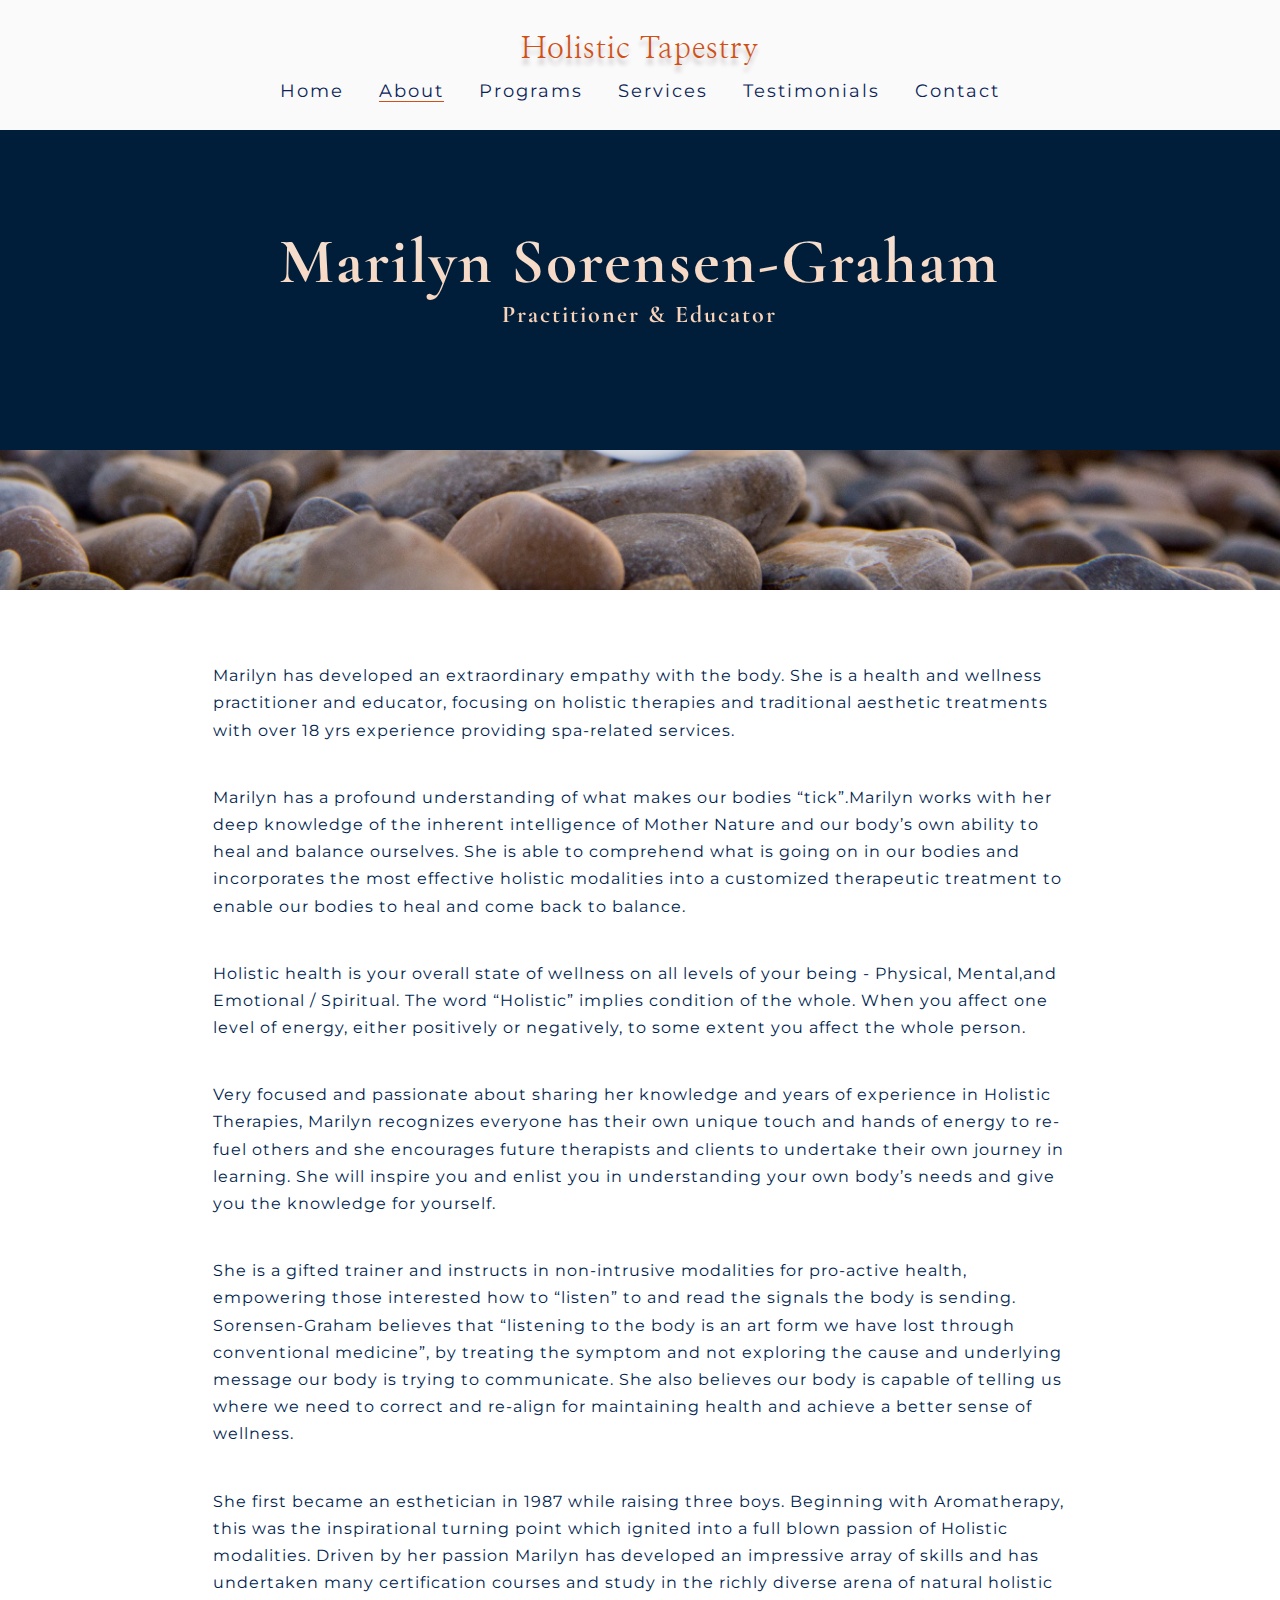
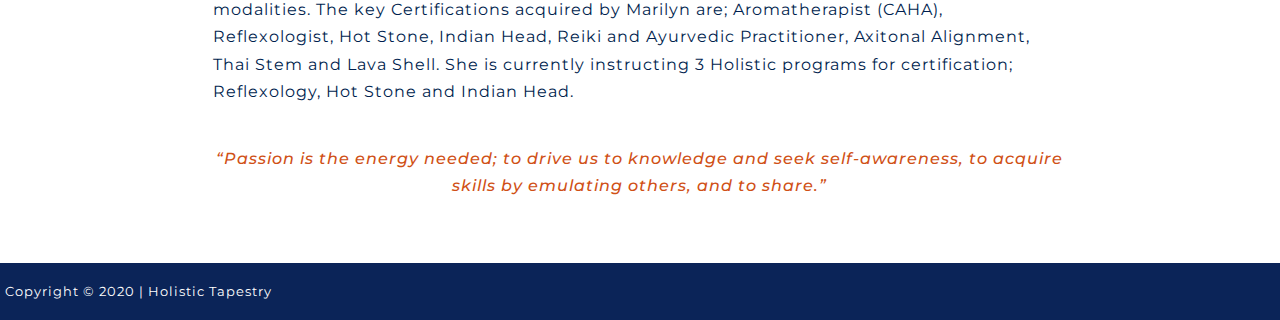
==== about.html @ fa6b3b5d "First commit" ====
<!DOCTYPE html>
<html>
    <head>
        <meta charset="utf-8">
        <meta name="viewport" content="initial-scale=1, maximum-scale=1">
        <title>Holistic Tapestry</title>
        <link href="https://fonts.googleapis.com/css2?family=Cormorant+Garamond:wght@300;400;500;600;700&family=Khula:wght@300;400;600;700&family=Playfair+Display:ital,wght@1,400;1,500;1,600;1,700;1,800;1,900&display=swap" rel="stylesheet">
        <link href="https://fonts.googleapis.com/css2?family=Nanum+Myeongjo&display=swap" rel="stylesheet">
                <link href="https://fonts.googleapis.com/css2?family=Montserrat:ital,wght@0,200;0,300;0,400;0,500;0,600;1,300;1,400&display=swap" rel="stylesheet">

        <link rel="stylesheet" href="style.css">
    </head>
    
    <body>
        <div class="main-grid">

        <header class="header">
            <div class="header-content"> 
                <p class="logo">Holistic Tapestry</p>
              <button aria-label="Open navigation" class="open-nav">&#9776;</button> 
                <nav class="nav">
                    <button aria-label="close navigation" class="close-nav">&times;</button>
                        <ul class="nav-list">
                        <li class="nav-item"><a href="index.html" class="nav-link">Home</a></li>
                        <li class="nav-item"><a href="about.html" class="nav-link current-page">About</a></li>
                        <li class="nav-item"><a href="programs.html" class="nav-link">Programs</a></li>
                        <li class="nav-item"><a href="services.html" class="nav-link">Services</a></li>
                        <li class="nav-item"><a href="testimonials.html" class="nav-link">Testimonials</a></li>
                        <li class="nav-item"><a href="contactus.html" class="nav-link">Contact</a></li>
                    </ul>
                </nav>
            </div>
        </header>
    
        <section class="other-pages">
                <h1 class="other-pages-title">Marilyn Sorensen-Graham <p class="subtitle-programs">Practitioner & Educator</p></h1>
        </section>
        
        <section class="image-section">
            <img src="img/sven-fischer-MHZvk_XpK2I-unsplash.jpg" class="image-banner">
        </section>
        
        
        <main>
        <section class="intro-section-others">
            <p class="intro-text-others"> Marilyn has developed an extraordinary empathy with the body. She is a health and wellness practitioner and educator, focusing on holistic therapies and traditional aesthetic treatments with over 18 yrs experience providing spa-related services.</p>
                <p class="intro-text-others"> Marilyn has a profound understanding of what makes our bodies “tick”.Marilyn works with her deep knowledge of the inherent intelligence of Mother Nature and our body’s own ability to heal and balance ourselves. She is able to comprehend what is going on in our bodies and incorporates the most effective holistic modalities into a customized therapeutic     treatment to enable our bodies to heal and come back to balance.</p>
                    <p class="intro-text-others"> Holistic health is your overall state of wellness on all levels of your being - Physical, Mental,and Emotional / Spiritual. The word “Holistic” implies condition of the whole. When you affect one level of energy, either positively or negatively, to some extent you affect the whole person.</p>
                        <p class="intro-text-others">Very focused and passionate about sharing her knowledge and years of experience in Holistic Therapies, Marilyn recognizes everyone has their own unique touch and hands of energy to re-fuel others and she encourages future therapists and clients to undertake their own journey in learning. She will inspire you and enlist you in understanding your own body’s needs and give you the knowledge for yourself.</p>
                    <p class="intro-text-others">She is a gifted trainer and instructs in non-intrusive modalities for pro-active health, empowering those interested how to “listen” to and read the signals the body is sending. Sorensen-Graham believes that “listening to the body is an art form we have lost through conventional medicine”, by treating the symptom and not exploring the cause and underlying message our body is trying to communicate. She also believes our body is capable of telling us where we need to correct and re-align for maintaining health and achieve a better sense of wellness.</p>
                <p class="intro-text-others">She first became an esthetician in 1987 while raising three boys. Beginning with Aromatherapy, this was the inspirational turning point which ignited into a full blown passion of Holistic modalities. Driven by her passion Marilyn has developed an impressive array of skills and has undertaken many certification courses and study in the richly diverse arena of natural holistic modalities. The key Certifications acquired by Marilyn are; Aromatherapist (CAHA), Reflexologist, Hot Stone, Indian Head, Reiki and Ayurvedic Practitioner, Axitonal Alignment, Thai Stem and Lava Shell. She is currently instructing 3 Holistic programs for certification; Reflexology, Hot Stone and Indian Head.
            </p>
             <p class="statement">“Passion is the energy needed; to drive us to knowledge and seek self-awareness, to acquire skills by emulating others, and to share.”</p>
        </section>
    </main>
           
    
        <footer class="footer">
            <p class="footer-text">Copyright © 2020 | Holistic Tapestry</p>
        </footer>
    
        </div>
        
         <script src="https://cdn.jsdelivr.net/npm/jquery@3.2.1/dist/jquery.min.js"></script>
        <script src="script.js"></script>
    </body>
</html>
---- style.css ----
/*
.slide-content .scroller {
    width:1024px;
}
*/

* { 
    box-sizing: border-box;
/*    border: 1px solid #f00 !important;*/
    
}


body { 
    margin: 0;
    font-family: 'Montserrat', sans-serif;
    font-size: 1rem;
    font-weight: 400;
    letter-spacing: 1px;
    color: #001E4E;
    line-height: 1.7;
}

main {
    padding: 3em;
}

img { 
    width: 100%;
    height: auto;
}


/*================== */
/*    TYPOGRAPHY    */
/**=================*/

h1 {
    font-family: 'Cormorant Garamond', serif;
}


.home-title { 
    line-height: normal;
    margin: 0;
    font-size: 5rem;
    background: -webkit-linear-gradient(#eee, #FFC49C);
    -webkit-background-clip: text;
    -webkit-text-fill-color: transparent; 
}

.subtitle { 
    font-family: 'Montserrat', sans-serif;
    text-transform: capitalize;
    font-size: .9rem;
}


.subtitle-programs {
    font-size: 1rem;
    margin:0;
    padding: 0;
}


.testimonial-name {
    font-style: italic;
    text-align: center;
}

.ordinal {
    font-size: .7em;
    vertical-align: super;
}

.logo { 
    font-family: 'Nanum Myeongjo', serif;
    font-size: 1.3rem;
    font-weight: 600;
    color: #D05015;
    max-width: 100px; 
    margin: 0;
    padding-top: .6em;
    text-shadow: 0px 6px 3px #C7BEC1;  
    
}

.statement { 
    font-family: 'Montserrat', sans-serif;
    text-align: center;
    font-style: italic;
    font-weight: 500;
    color: #D05015;
}

.statement-services {
    color: #CC4354;
    margin: 2.5em 0 5em 0;
}

.welcome {
    font-weight:  700;
}

.quote { 
    text-align: center;
    margin-bottom: 3em;
}

.empty {
    background-color: #F2F1F1;
    margin: 0;
}


/*================= */
/*   LAYOUT         */
/*==================*/

/*================= */
/*   Navigation     */
/*==================*/



.header {
    max-width: 100vw;
    background: #FAFAFA;
    position: absolute;
    width: 100%;
}


.header-content {
    display: flex;
    padding: 1.2em;
    margin: 0;
    max-width: 100vw;
}

.nav {
    position: fixed;
    background: #001E39;
    width: 100%;
    top:0;
    right:0;
    bottom:0;
    left: 100%;
    transform: translate(100);
    transition: transform 250ms;
}

.navigation-open {
    transform: translateX(-100%);
}

/* === Hamburger Menu === */

.close-nav,
.open-nav {
    border: 0;
    background: 0;
    color: #DCD4CC;
    cursor: pointer;
    padding: .5em;
}

.close-nav { 
    font-weight: 600;
    font-size: 2rem;
    position: absolute;
}

.open-nav {
    font-size: 1.5em;
    font-weight: bolder;
    color: #0B2458;
    margin-left: auto;
    padding: .8em;
    
}

/*---------------------------*/

.nav-list {
    display: flex;
    list-style: none;
    margin: 0;
    padding: 0;
    height: 100%;
    justify-content: space-around;
    align-items: center;
    flex-direction: column;
}

.nav-link {
/*    font-family: 'Montserrat', sans-serif;*/
    color:#DCD4CC;
    width: 200px;
    text-decoration: none;
    text-transform: uppercase;
    transition: 250ms;
}

.nav-link:hover,
.nav-link:focus {
    color: #D05015;
}

.current-page { 
    border-bottom: .1em solid #D05015;
    transition: 250ms;    
}



/*================= */
/*      HERO        */
/*==================*/


.hero { 
    background-image: url(img/christin-hume-0MoF-Fe0w0A-unsplash.jpg);
    background-color: #001E39;
    background-blend-mode: lighten;
    background-size: cover;
    padding: 10em 0;
    height: 100vh; 
    max-width: 100vw;
}


.hero-info  {
    padding-top: 4em;
    text-align: center;
    color: #fff;
}



/*====================== */
/*   OTHER-PAGES-LAYOUT */
/*=====================*/

.other-pages {
    background: #001E39;
    height: 75vh;
    padding-top: 8em;

}

.other-pages-title {
    font-size: 3rem;
    letter-spacing: 2px;
    line-height: 1.2;
    text-align:center;
    padding: 1em .5em;
    background: -webkit-linear-gradient(#eee, #FFC49C);
    -webkit-background-clip: text;
    -webkit-text-fill-color: transparent;    
}


.image-banner {
    height: 100px;
    object-fit: cover;
    object-position: bottom;
}

.image-banner-center {
    object-position: center;
}



.testimonials:first-child {
    padding-bottom: 3em;
}




/*================= */
/*   COL            */
/*==================*/

.col {
    padding: 3em 0;
}

.col-testimonials > * {
    grid-column: 2;
}

.col-1,
.col-2 {
    padding: 1.5em 0;
}

.col-title {
    text-align: center;
}

.col-title-line::after {
    content: '';
    display: block;
    width: 45px;
    height: 2px;
    background: #FFE600;
    justify-self: center;
    margin: 0 auto;
    margin-top: .1em;
}

.col-image {
    display: block;
    margin: 0 auto 2em;
    height: 240px;
    width: 240px;
    object-fit: cover;
    border-radius: 50%;
    box-shadow: 3px 10px 8px #DCD4CC;
}


/* -- Contact page -- */

.column {
    display: flex;
    padding: 2em 2em;
}

.icons {
    font-size: 2em;
    color: #001E39;
    grid-column: 1;
    margin: auto 0;
}

.contact-text,
.contact-info,
.contact-number { 
    margin: .3em 0;
    white-space: nowrap; 
}

/*================= */
/* INTRO SECTION    */
/*==================*/

.intro-text-others {
    margin-bottom: 2.5em;
}


/*==================== */
/*FIND OUT MORE  SECTION  */
/*====================*/

.find-out-more {
    background: #FAFAFA;
    padding: 2em 2em 3em 2em;
}

.info-text {
    font-weight: 500;
    text-transform: capitalize;
    margin-bottom: 1em;
}

/*================= */
/*     BUTTONS      */
/*==================*/

.btn { 
    font-size: 1rem;
    font-weight: 600;
    background:#D05015;
    color: #fff;
    padding: .8em 1.5em;
    min-width: 150px;
    text-decoration: none;
    text-transform: uppercase;
    border-radius: 50px;
    border:0;
    cursor: pointer;
    transition: 250ms;
    outline: none;
}
.btn-programs {
    padding-left: 3em;
    padding-right: 3em; 
    margin-left: 1.7em;
}

.btn-register {
   display: flex;
   justify-content: center;
   max-width: 400px;
   margin-top: 2.5em;
}


.btn:hover,
.btn:focus { 
    opacity: .8;
}

/*================= */
/*     FORM         */
/*==================*/

.contact-form { 
    display: grid;
}

/* -- Contact page -- */

.column {
    display: flex;
    padding: 2em 0;
}



.icons {
    font-size: 2em;
    color: #001E39;
    grid-column: 1;
    margin: auto 0;
}

.contact-text,
.contact-info,
.contact-number { 
    margin: .3em 0 0 2em;
    white-space: nowrap; 
}

input,
textarea {
    font-family: 'Khula', sans-serif;
    font-size: 1rem;
    color: #001E4E;
    padding: .5em 1em;
    margin-bottom: 1em;
 }
    
input:focus,
textarea:focus {
    outline: none!important;
    border: 1px solid #E1995F;
    box-shadow: 0px 0px 2px #E1995F;
}

textarea {
    margin-bottom: 2em;
    height: 150px;
}





/*================= */
/*     FOOTER       */
/*==================*/

.footer {
    background: #0B2458;
    color: #fff;
    padding: .3em;
    max-width: 100vw;
    
}

.footer-text {
    font-size: .8rem;
}

.btn-programs { 
    color: #D05015;
    font-weight: 600;
    font-size: 1.1rem;
    text-transform: uppercase;
}




 /*===================*/
/*   MEDIA QUERY    */
/*==================*/              
 
/* 
 @media (min-height:810px) {

        .hero {
            height: 85vh;
        } 

        .other-pages {
            height: 60vh;
        }

        .other-pages-title { 
            padding-top: 1.7em;
        }

        .services-title { 
            padding-top: 3em;
        }
    } */

@media (min-width:900px) { 

    main {
        padding: 3em 0;
    }
    
    .main-grid {
    display: grid;
    grid-template-columns: 1fr 2fr 2fr 1fr;
    grid-template-rows: 2fr 3fr 2fr 1fr;
    height: 100vh;
}
    
  .image-banner {
    height: 140px;
   }

   .btn-programs { 
       padding: 0;
       margin: 0 auto;
   }
    

    
/*   -----  NAV------------*/

    .logo { 
        font-size: 1.9rem;
        font-weight: 500;
        color: #D05015;
        min-width: 600px;
        margin: 0 auto;
        padding: 0;
        text-align: center;
        white-space: nowrap;
        text-shadow: 0px 6px 4px #C7BEC1;    
    }
      
    .header-content {
        display: block;
        padding: 1.5em 0;
        background: #FAFAFA;
    }
    
    .close-nav,
    .open-nav { 
        display: none;
    }
    
    .nav {
        position: initial;
        background: 0;
    }
    
    .nav-list { 
       flex-direction: row;
       justify-content: center;
       margin: 0;
    }
    
    .nav-link {
        font-family: 'Montserrat', sans-serif;
        font-size: 1.1rem;
        letter-spacing: 2px;
        color: #0B2458;
        margin-right: 1em;
        margin-left: 1em;
        text-transform: capitalize;
        
    }
    
/* ---------- HERO ----------*/

    .hero {
        grid-column: 1/5;
        grid-row: 1 / 2;
        height: 100vh;
        
    } 

    main {
        grid-column: 2 / 4;
        grid-row: 3 / 4;
    }

    .find-out-more {
        grid-column: 1 / 5;
        grid-row: 4 / 5;
    }

    
    .other-pages { 
        grid-column: 1/5;
        grid-row: 1/2;
        height: 450px;
    }


    .intro-section-others { 
        grid-column: 2/-2;
        /* grid-row: 3/4; */
        /* padding: 8em 0; */
    }

    .image-section { 
        grid-column: 1/5;
        grid-row: 2/3;
    }


    .footer { 
        grid-column: 1 / 5;
        grid-row: 5/6 ;
    }

    
    
    .home-title { 
    font-size: 8rem;
    }
    
    .subtitle { 
        font-size: 1.2rem;
    }
    
    .subtitle-programs {
        font-size: 1.5rem;
        text-align: center;
        margin:0;
        padding: 0;
    }
    
    .hero-info  { 
        padding-top: 8em;
    }
   
/* ------- INTRO - SECTION --------*/

    
    .intro-image-homepage {
        opacity: 0.8;
        margin-top: 2.3em;
    }
    
    .flex {
        display: flex;
        justify-content: center;
    }
    
    .find-out-more {
        display: flex;
        justify-content:space-around;
    }

    .programs-buttons {
        display: flex;
        justify-content: center;
    }
  
    
    .col:last-child {
        grid-column: 3;
    }
        
/* ------- OTHER PAGES ---------*/
    
  
    .other-pages-info > * { 
        font-size: 3rem;
        padding: .75em 0 .2em 0;
        margin-left: 2em;
      }
    
    .other-pages-title {
        font-size: 4rem;
        margin: 0 auto;
        padding: 1.5em 0;
      } 
    
      .quote { 
         margin: 2em 2.5em; 
    }
    
    /*  -------  COL - PROGRAMS -------*/
    
    
    .col-grid { 
        display: grid;
        /* grid-template-columns: minmax(1em, 250px) minmax(0, 1fr); */
        grid-template-columns: 1fr 2fr;
        grid-gap: 2em;
        margin: 0;
    }
    

    .col-grid > .col-image { 
        margin: auto 0;
        height: 250px;
        width: 250px;
    }
    
    
    .col-grid > .nested { 
        grid-column: 2; 
    }
    
    
    .col-title {
        font-size: 1.3rem;
        padding: 0 1.5em;

    }
    
    .col-info { 
        grid-column: 2/-2;
        padding: 1em;
        min-width: 250px;
    }


    /*  -------  COL - SERVICES -------*/
  
    .col-services-grid { 
        display: grid;
        grid-template-columns: minmax(1em, 600px) minmax(1em, 600px);
        grid-column-gap: 3em;
    } 
    
    .col-services > .col-1 { 
        grid-template: 1/ span 3;
    }
    
    .col-services > .col-2 {
        grid-template: 1/ span 2;
        padding-top: 2.5em;
    } 
    
/* ----   CONTACT PAGE ----- */
    

    .icons { 
        font-size: 2.5em;
    }
    
    #registration-section > * {
        max-width: 515px;
    }

 
}
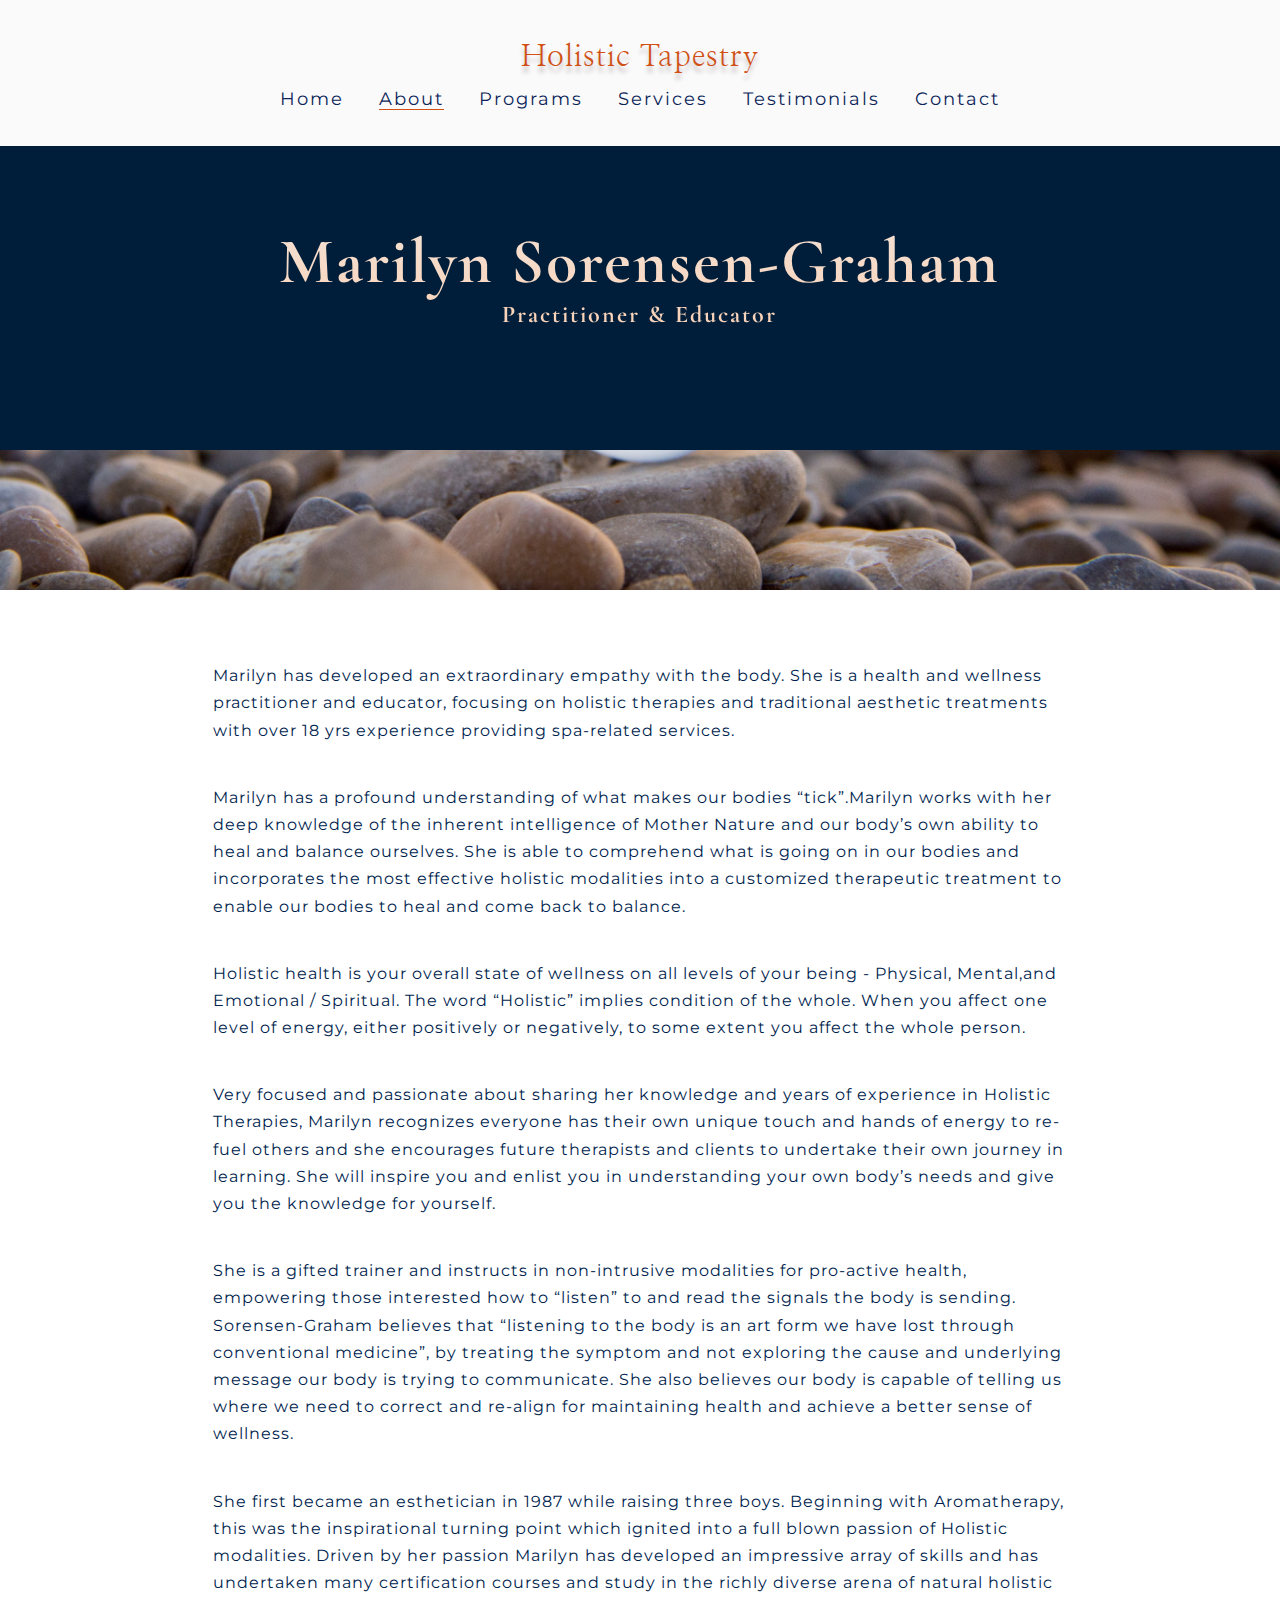
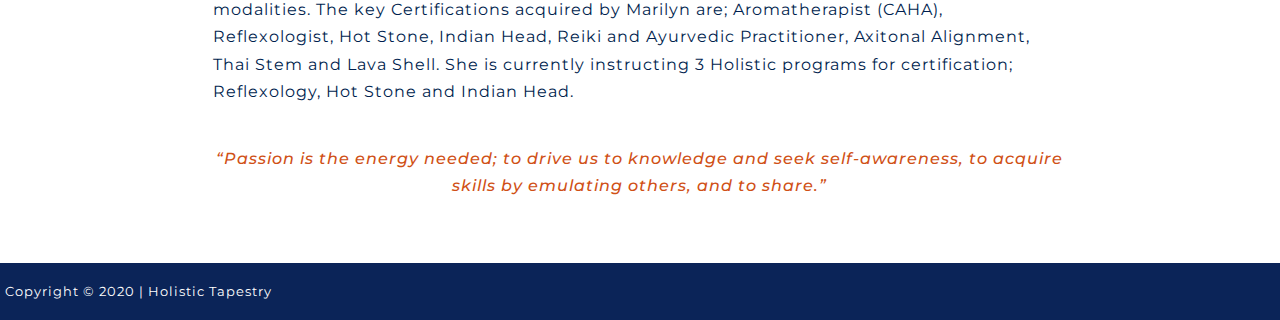
==== commit cfcc0ae3: "Changes done to the css" ====
--- a/about.html
+++ b/about.html
@@ -33,7 +33,7 @@
         </header>
     
         <section class="other-pages">
-                <h1 class="other-pages-title">Marilyn Sorensen-Graham <p class="subtitle-programs">Practitioner & Educator</p></h1>
+                <h1 class="other-pages-title">Marilyn Sorensen-Graham <p class="subtitle-about">Practitioner & Educator</p></h1>
         </section>
         
         <section class="image-section">
--- a/style.css
+++ b/style.css
@@ -7,7 +7,7 @@
 
 * { 
     box-sizing: border-box;
-/*    border: 1px solid #f00 !important;*/
+   /* border: 1px solid #f00 !important; */
     
 }
 
@@ -53,12 +53,12 @@
 .subtitle { 
     font-family: 'Montserrat', sans-serif;
     text-transform: capitalize;
-    font-size: .9rem;
-}
-
-
-.subtitle-programs {
     font-size: 1rem;
+    margin: 0 auto 1.5em;
+}
+
+
+.subtitle-about {
     margin:0;
     padding: 0;
 }
@@ -360,13 +360,26 @@
 
 .find-out-more {
     background: #FAFAFA;
-    padding: 2em 2em 3em 2em;
-}
+    padding: 1.5em 0 3em;
+   
+}
+
+.cta {
+    display: flex;
+    flex-direction: column;
+    align-items: center;
+}
+
+.cta:first-of-type {
+    margin-bottom: 1.2em;
+}
+
 
 .info-text {
+    font-size: 1.5em;
     font-weight: 500;
     text-transform: capitalize;
-    margin-bottom: 1em;
+    margin-bottom: .5em;
 }
 
 /*================= */
@@ -375,11 +388,11 @@
 
 .btn { 
     font-size: 1rem;
-    font-weight: 600;
+    font-weight: 500;
     background:#D05015;
     color: #fff;
     padding: .8em 1.5em;
-    min-width: 150px;
+    min-width: 200px;
     text-decoration: none;
     text-transform: uppercase;
     border-radius: 50px;
@@ -387,12 +400,27 @@
     cursor: pointer;
     transition: 250ms;
     outline: none;
-}
+    text-align: center;
+}
+
+.btn:hover,
+.btn:focus { 
+    opacity: .8;
+}
+
 .btn-programs {
-    padding-left: 3em;
-    padding-right: 3em; 
-    margin-left: 1.7em;
-}
+    color: #D05015;
+    font-weight: 600;
+    font-size: 1.1rem;
+    text-transform: uppercase;
+}
+
+.programs-buttons {
+    display: flex;
+    justify-content: center;
+    margin-top: 1.3em;
+}
+
 
 .btn-register {
    display: flex;
@@ -402,9 +430,15 @@
 }
 
 
-.btn:hover,
-.btn:focus { 
-    opacity: .8;
+
+
+
+#submit {
+    display: flex;
+    justify-content: center;
+    width: 200px;
+    text-align: center;
+    margin: 1em auto 2em;
 }
 
 /*================= */
@@ -479,12 +513,6 @@
     font-size: .8rem;
 }
 
-.btn-programs { 
-    color: #D05015;
-    font-weight: 600;
-    font-size: 1.1rem;
-    text-transform: uppercase;
-}
 
 
 
@@ -493,25 +521,20 @@
 /*   MEDIA QUERY    */
 /*==================*/              
  
-/* 
- @media (min-height:810px) {
-
-        .hero {
-            height: 85vh;
-        } 
-
-        .other-pages {
-            height: 60vh;
-        }
-
-        .other-pages-title { 
-            padding-top: 1.7em;
-        }
-
-        .services-title { 
-            padding-top: 3em;
-        }
-    } */
+@media (min-width: 580px) {
+    .hero,
+    .other-pages  {
+       height: 70vh;
+    }
+
+    .hero-info,
+    .other-pages-title {
+        padding: auto 1.5em;
+    }
+
+    
+
+}
 
 @media (min-width:900px) { 
 
@@ -532,7 +555,7 @@
 
    .btn-programs { 
        padding: 0;
-       margin: 0 auto;
+       
    }
     
 
@@ -553,7 +576,7 @@
       
     .header-content {
         display: block;
-        padding: 1.5em 0;
+        padding: 2em 0;
         background: #FAFAFA;
     }
     
@@ -631,14 +654,14 @@
     
     
     .home-title { 
-    font-size: 8rem;
+    font-size: 7rem;
     }
     
     .subtitle { 
         font-size: 1.2rem;
     }
     
-    .subtitle-programs {
+    .subtitle-about {
         font-size: 1.5rem;
         text-align: center;
         margin:0;
@@ -664,15 +687,13 @@
     
     .find-out-more {
         display: flex;
-        justify-content:space-around;
-    }
-
-    .programs-buttons {
-        display: flex;
-        justify-content: center;
-    }
-  
-    
+        justify-content:center;
+    }
+
+    .cta {
+        margin: 0 5em;
+    }
+
     .col:last-child {
         grid-column: 3;
     }
@@ -757,10 +778,21 @@
         font-size: 2.5em;
     }
     
+    #contact-section > *,
     #registration-section > * {
-        max-width: 515px;
-    }
-
+        max-width: 600px;
+        margin: 2em auto;
+    }
+
+    .main-grid-contact { 
+        display: flex;
+        justify-content: space-between;
+    }
+
+    .main-grid-contact > .column {
+        min-width: 250px;
+    }
  
-}
-
+
+}
+
